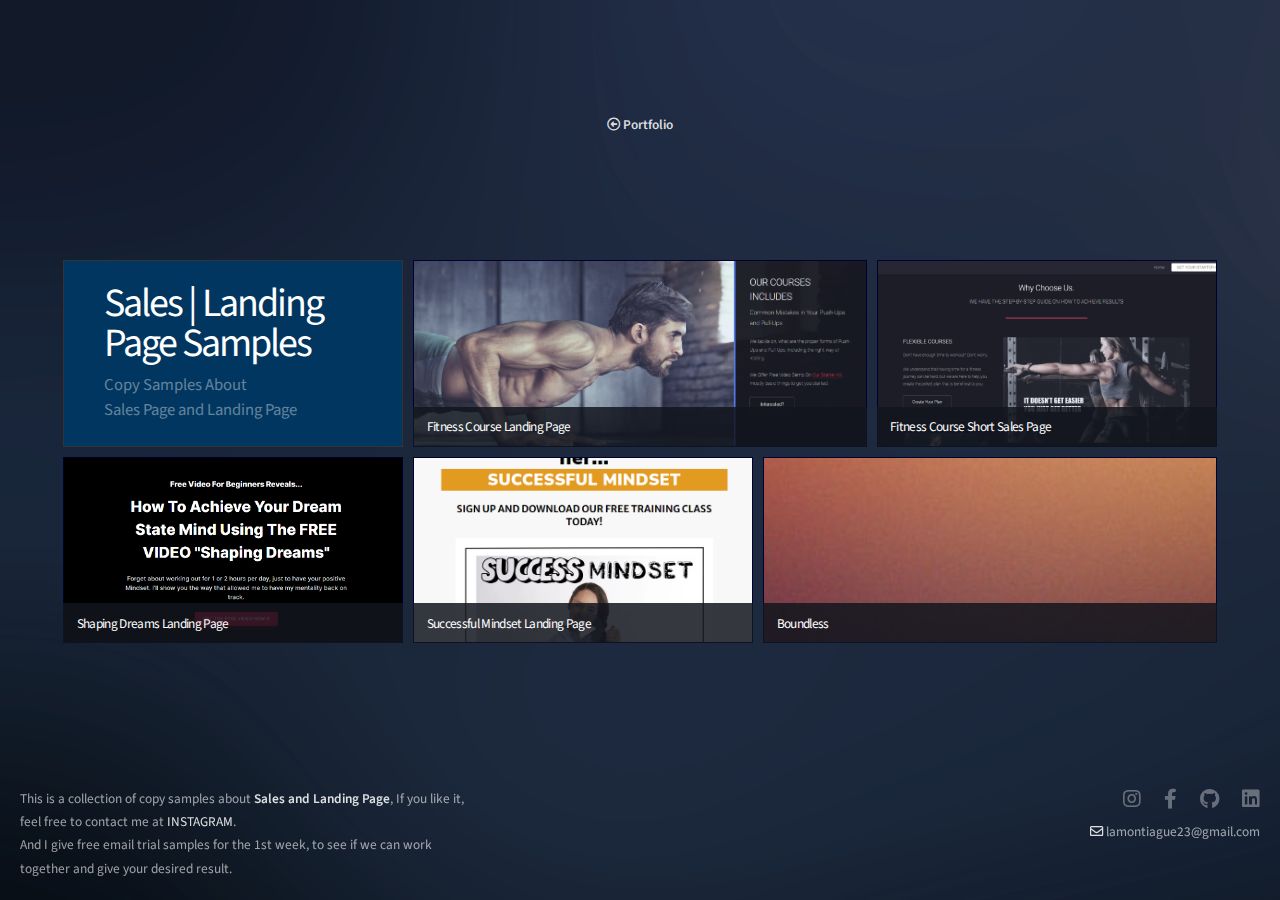
==== LandingSalesPageIndex/index.html @ 5890b009 "Add files via upload" ====
<!DOCTYPE HTML>
<html>
	<head>
		<title>Landing/Sales Page Samples</title>
		<meta charset="utf-8" />
		<meta name="viewport" content="width=device-width, initial-scale=1, user-scalable=no" />
		<link rel="stylesheet" href="assets/css/main.css" />
		<noscript><link rel="stylesheet" href="assets/css/noscript.css" /></noscript>
	</head>
	<body class="is-preload">

		<!-- Wrapper -->
			<div id="wrapper">

				<header id="header" class="alt">
					<a href="../index.html" class="icon fa-arrow-alt-circle-left"><strong> Portfolio</strong></a>
				</header>

				<!-- Main -->
					<section id="main">

						<!-- Items -->
							<div class="items">

								<div class="item intro span-2">
									<h1>Sales | Landing Page Samples</h1>
									<p>Copy Samples About<br />
									Sales Page and Landing Page</p>
								</div>

								<article class="item thumb span-3">
									<h2>Fitness Course Landing Page</h2>
									<a href="fitnessLandingPage/index.html" target="_blank"><img src="images/SalesPage1.png" alt=""></a>
								</article>

								<article class="item thumb span-2">
									<h2>Fitness Course Short Sales Page</h2>
									<a href="FitnessSalesPage/index.html" target="_blank"><img src="images/ShortSalesPage.png" alt=""></a>
								</article>

						
							</div>

						<!-- Items -->
							<div class="items">

								<article class="item thumb span-2">
									<h2>Shaping Dreams Landing Page</h2>
									<a href="LandingPageSample/index.html" target="_blank"><img src="images/LandingPageDream.png" alt=""></a>
								</article>

								<article class="item thumb span-2"><h2>Successful Mindset Landing Page</h2><a href="https://duubu-lm.systeme.io/b05b97c7" target="_blank"><img src="images/Landing Page 3.png" alt=""></a></article>
								<article class="item thumb span-3"><h2>Boundless</h2><a href="images/fulls/07.jpg" class="image"><img src="images/thumbs/07.jpg" alt=""></a></article>
							</div>

					</section>

				<!-- Footer -->
					<section id="footer">
						<section>
							<p>This is a collection of copy samples about <strong>Sales and Landing Page</strong>, If you like it, feel free to contact me at <a href="https://www.instagram.com/duubu.lm/">INSTAGRAM</a>. <BR> And I give free email trial samples for the 1st week, to see if we can work together and give your desired result.
							</p>
						</section>
						<section>
							<ul class="icons">
								<li><a href="https://www.instagram.com/duubu.lm/" class="icon brands alt fa-instagram" target="_blank"><span class="label">Instagram</span></a></li>
											<li><a href="https://www.facebook.com/gaming/lancylotlot" class="icon brands alt fa-facebook-f" target="_blank"><span class="label">Facebook</span></a></li>
											<li><a href="https://github.com/DuubuDubuu" class="icon brands alt fa-github" target="_blank"><span class="label">GitHub</span></a></li>
											<li><a href="https://www.linkedin.com/in/lance-henrik-montiague-41b3991b4/" class="icon brands alt fa-linkedin" target="_blank"><span class="label">LinkedIn</span></a></li>
							</ul>
							<ul class="copyright">
								<li><a href="#" class="icon fa-envelope"></a>  lamontiague23@gmail.com</li>
							</ul>
						</section>
					</section>

			</div>

		<!-- Scripts -->
			<script src="assets/js/jquery.min.js"></script>
			<script src="assets/js/jquery.poptrox.min.js"></script>
			<script src="assets/js/browser.min.js"></script>
			<script src="assets/js/breakpoints.min.js"></script>
			<script src="assets/js/util.js"></script>
			<script src="assets/js/main.js"></script>

	</body>
</html>
---- LandingSalesPageIndex/assets/css/main.css ----
@import url("https://fonts.googleapis.com/css?family=Source+Sans+Pro:400,600");
@import url("fontawesome-all.min.css");

/*
	Parallelism by HTML5 UP
	html5up.net | @ajlkn
	Free for personal and commercial use under the CCA 3.0 license (html5up.net/license)
*/

html, body, div, span, applet, object,
iframe, h1, h2, h3, h4, h5, h6, p, blockquote,
pre, a, abbr, acronym, address, big, cite,
code, del, dfn, em, img, ins, kbd, q, s, samp,
small, strike, strong, sub, sup, tt, var, b,
u, i, center, dl, dt, dd, ol, ul, li, fieldset,
form, label, legend, table, caption, tbody,
tfoot, thead, tr, th, td, article, aside,
canvas, details, embed, figure, figcaption,
footer, header, hgroup, menu, nav, output, ruby,
section, summary, time, mark, audio, video {
	margin: 0;
	padding: 0;
	border: 0;
	font-size: 100%;
	font: inherit;
	vertical-align: baseline;}

article, aside, details, figcaption, figure,
footer, header, hgroup, menu, nav, section {
	display: block;}

body {
	line-height: 1;
}

ol, ul {
	list-style: none;
}

blockquote, q {
	quotes: none;
}

	blockquote:before, blockquote:after, q:before, q:after {
		content: '';
		content: none;
	}

table {
	border-collapse: collapse;
	border-spacing: 0;
}

body {
	-webkit-text-size-adjust: none;
}

mark {
	background-color: transparent;
	color: inherit;
}

input::-moz-focus-inner {
	border: 0;
	padding: 0;
}

input, select, textarea {
	-moz-appearance: none;
	-webkit-appearance: none;
	-ms-appearance: none;
	appearance: none;
}

/* Basic */

	html {
		box-sizing: border-box;
	}

	*, *:before, *:after {
		box-sizing: inherit;
	}

	body {
		background-image: url("images/overlay.png"), -moz-linear-gradient(top, rgba(0, 0, 0, 0) 75%, rgba(0, 0, 0, 0.65)), url("../../images/bg.jpg");
		background-image: url("images/blueblackBackground.png"), -webkit-linear-gradient(top, rgba(0, 0, 0, 0) 75%, rgba(0, 0, 0, 0.65)), url("../../images/bg.jpg");
		background-image: url("images/overlay.png"), -ms-linear-gradient(top, rgba(0, 0, 0, 0) 75%, rgba(0, 0, 0, 0.65)), url("../../images/bg.jpg");
		background-image: url("images/overlay.png"), linear-gradient(top, rgba(0, 0, 0, 0) 75%, rgba(0, 0, 0, 0.65)), url("../../images/bg.jpg");
		background-position: top left, bottom left, auto;
		background-size: auto, 100% 100%, cover;
		background-attachment: fixed;
		background-repeat: repeat, no-repeat, auto;
		position: relative;
		background-color: #150C07;
		line-height: 1.75em;
		overflow-x: hidden;
		overflow-y: auto;
		
	}

		body.is-preload *, body.is-preload *:before, body.is-preload *:after {
			-moz-animation: none !important;
			-webkit-animation: none !important;
			-ms-animation: none !important;
			animation: none !important;
			-moz-transition: none !important;
			-webkit-transition: none !important;
			-ms-transition: none !important;
			transition: none !important;
		}

		@media screen and (max-width: 1280px) {

			body {
				background-attachment: scroll;
			}

		}

		@media screen and (max-width: 736px) {

			body {
				background-attachment: scroll;
				background-size: auto, 100% 100%, 250% auto;
				background-repeat: repeat, no-repeat, no-repeat;
				background-position: top left, bottom left, 50% 0%;
				background-image: url(images/blueblackBackground.png);
			}


		}

	body, input, select, textarea {
		font-family: 'Source Sans Pro';
		font-weight: 400;
		padding: 0;
		font-size: 13pt;
		color: rgba(255, 255, 255, 0.6);
	}

		@media screen and (max-width: 1680px) {

			body, input, select, textarea {
				font-size: 11pt;
			}

		}

		@media screen and (max-width: 1280px) {

			body, input, select, textarea {
				font-size: 10pt;
			}

		}

		@media screen and (max-width: 980px) {

			body, input, select, textarea {
				font-size: 11pt;
			}

		}
 
	a {
		color: #fff;
		color: rgba(255, 255, 255, 0.85);
		text-decoration: none;
		-moz-transition: color 0.25s ease-in-out;
		-webkit-transition: color 0.25s ease-in-out;
		-ms-transition: color 0.25s ease-in-out;
		transition: color 0.25s ease-in-out;
	}

		a:hover {
			color: #d64760;
		}

	h1, h2, h3, h4, h5, h6 {
		font-weight: 400;
		color: #fff;
		letter-spacing: -0.05em;
	}

	strong, b {
		color: #fff;
		color: rgba(255, 255, 255, 0.85);
		font-weight: 600;
	}

/* List */

	ul.icons {
		cursor: default;
		margin: 0 0 0.5em 0;
	}

		ul.icons li {
			display: inline-block;
			font-size: 1.5em;
			margin-left: 1em;
		}

			ul.icons li span {
				display: none;
			}

			ul.icons li a {
				opacity: 0.35;
				color: #fff;
				-moz-transition: opacity 0.25s ease-in-out;
				-webkit-transition: opacity 0.25s ease-in-out;
				-ms-transition: opacity 0.25s ease-in-out;
				transition: opacity 0.25s ease-in-out;
			}

				ul.icons li a:hover {
					opacity: 1.0;
				}

			ul.icons li:first-child {
				margin-left: 0;
			}

		@media screen and (max-width: 736px) {

			ul.icons {
				margin: 0 0 2em 0;
			}

		}

/* Icons */

	.icon {
		text-decoration: none;
		position: relative;
		text-decoration: none;
	}

		.icon:before {
			-moz-osx-font-smoothing: grayscale;
			-webkit-font-smoothing: antialiased;
			display: inline-block;
			font-style: normal;
			font-variant: normal;
			text-rendering: auto;
			line-height: 1;
			text-transform: none !important;
			font-family: 'Font Awesome 5 Free';
			font-weight: 400;
		}

		.icon:before {
			line-height: inherit;
		}

		.icon > .label {
			display: none;
		}

		.icon.solid:before {
			font-weight: 900;
		}

		.icon.brands:before {
			font-family: 'Font Awesome 5 Brands';
		}

/* Wrapper */

	#wrapper {
		min-height: 100vh;
		display: -moz-flex;
		display: -webkit-flex;
		display: -ms-flex;
		display: flex;
		-moz-flex-direction: column;
		-webkit-flex-direction: column;
		-ms-flex-direction: column;
		flex-direction: column;
		-moz-justify-content: space-between;
		-webkit-justify-content: space-between;
		-ms-justify-content: space-between;
		justify-content: space-between;
		-moz-align-items: center;
		-webkit-align-items: center;
		-ms-align-items: center;
		align-items: center;
		-moz-transition: -moz-filter 0.5s ease-in-out;
		-webkit-transition: -webkit-filter 0.5s ease-in-out;
		-ms-transition: -ms-filter 0.5s ease-in-out;
		transition: filter 0.5s ease-in-out;
	}

		#wrapper:before {
			content: '';
			display: block;
		}

		body.is-poptrox-visible #wrapper {
			-moz-filter: blur(0.25em);
			-webkit-filter: blur(0.25em);
			-ms-filter: blur(0.25em);
			filter: blur(0.25em);
		}

		@media screen and (max-width: 736px) {

			#wrapper {
				min-height: 0;
			}

		}

/* Scroll Zone */

	.scrollZone {
		position: fixed;
		width: 6rem;
		height: 100vh;
		cursor: -moz-grab;
		cursor: -webkit-grab;
		cursor: -ms-grab;
		cursor: grab;
		z-index: 10001;
	}

		.scrollZone.left {
			left: 0;
		}

		.scrollZone.right {
			right: 0;
		}

		@media screen and (max-width: 736px) {

			.scrollZone {
				display: none;
			}

		}

/* Main */

	#main {
		-moz-transition: opacity 1s ease-in-out;
		-webkit-transition: opacity 1s ease-in-out;
		-ms-transition: opacity 1s ease-in-out;
		transition: opacity 1s ease-in-out;
		-moz-transition-delay: 0.5s;
		-webkit-transition-delay: 0.5s;
		-ms-transition-delay: 0.5s;
		transition-delay: 0.5s;
		position: relative;
		z-index: 1;
		width: -moz-min-content;
		width: -webkit-min-content;
		width: -ms-min-content;
		width: min-content;
		max-width: 100vw;
		overflow-x: hidden;
		-webkit-overflow-scrolling: touch;
		padding: 5px;
	}

		#main .items {
			display: -moz-flex;
			display: -webkit-flex;
			display: -ms-flex;
			display: flex;
		}

			#main .items > :last-child { /*right-border*/
			    padding-right: 10px;
			}

		#main .item {
			-moz-flex-grow: 0;
			-webkit-flex-grow: 0;
			-ms-flex-grow: 0;
			flex-grow: 0;
			-moz-flex-shrink: 0;
			-webkit-flex-shrink: 0;
			-ms-flex-shrink: 0;
			flex-shrink: 0;
			margin: 5px;
			height: 16em;
			box-shadow: url("images/Blank_Background.png");
		}

			#main .item.span-1 {
				width: 20em;
			}

			#main .item.span-2 {
				width: 30em;
			}

			#main .item.span-3 {
				width: 40em;
			}

			#main .item.intro {
				background-color: #918a8a;
				background-image: url("images/sampleBackground.jpg");
				border: 1.5px solid #333333;
				display: -moz-flex;
				display: -webkit-flex;
				display: -ms-flex;
				display: flex;
				-moz-flex-direction: column;
				-webkit-flex-direction: column;
				-ms-flex-direction: column;
				flex-direction: column;
				-moz-justify-content: center;
				-webkit-justify-content: center;
				-ms-justify-content: center;
				justify-content: center;
				padding: 1em 3em;
			
			}

				#main .item.intro h1 {
					font-size: 3em;
					line-height: 1em;
				}

				#main .item.intro p {
					font-size: 1.25em;
					line-height: 1.5em;
					margin: 0.5em 0 0 0;
					opacity: 0.65;
				}

			#main .item.thumb {
				display: block;
				position: relative;
				background: rgba(255, 255, 255, 0.25);
				cursor: default;
			}

				#main .item.thumb h2 {
					position: absolute;
					bottom: 0;
					left: 0;
					background: rgba(18, 21, 29, 0.85);
					width: 100%;
					padding: 1em;
					font-weight: 400;
					line-height: 1em;
					z-index: 2;
				}

				#main .item.thumb img {
					display: block;
					z-index: 1;
					position: absolute;
					top: 0;
					left: 0;
					width: 100%;
					height: 100%;
					-moz-object-fit: cover;
					-webkit-object-fit: cover;
					-ms-object-fit: cover;
					object-fit: cover;
					-moz-object-position: center;
					-webkit-object-position: center;
					-ms-object-position: center;
					object-position: center;
					-moz-transition: opacity 0.75s ease-in-out;
					-webkit-transition: opacity 0.75s ease-in-out;
					-ms-transition: opacity 0.75s ease-in-out;
					transition: opacity 0.75s ease-in-out;
					-moz-transition-delay: 1.25s;
					-webkit-transition-delay: 1.25s;
					-ms-transition-delay: 1.25s;
					transition-delay: 1.25s;
					border: 1.5px solid #000033;
				}

				#main .item.thumb.delay-1 img {
					-moz-transition-delay: 1.375s;
					-webkit-transition-delay: 1.375s;
					-ms-transition-delay: 1.375s;
					transition-delay: 1.375s;
				}

				#main .item.thumb.delay-2 img {
					-moz-transition-delay: 1.5s;
					-webkit-transition-delay: 1.5s;
					-ms-transition-delay: 1.5s;
					transition-delay: 1.5s;
				}

				#main .item.thumb.delay-3 img {
					-moz-transition-delay: 1.625s;
					-webkit-transition-delay: 1.625s;
					-ms-transition-delay: 1.625s;
					transition-delay: 1.625s;
				}

				#main .item.thumb.delay-4 img {
					-moz-transition-delay: 1.75s;
					-webkit-transition-delay: 1.75s;
					-ms-transition-delay: 1.75s;
					transition-delay: 1.75s;
				}

				#main .item.thumb.delay-5 img {
					-moz-transition-delay: 1.875s;
					-webkit-transition-delay: 1.875s;
					-ms-transition-delay: 1.875s;
					transition-delay: 1.875s;
				}

				#main .item.thumb.delay-6 img {
					-moz-transition-delay: 2s;
					-webkit-transition-delay: 2s;
					-ms-transition-delay: 2s;
					transition-delay: 2s;
				}

		body.is-preload #main {
			opacity: 0;
		}

			body.is-preload #main .item.thumb img {
				opacity: 0;
			}

		@media screen and (max-width: 1680px) {

			#main .item {
				height: 14em;
			}

				#main .item.span-1 {
					width: 17em;
				}

				#main .item.span-2 {
					width: 25.5em;
				}

				#main .item.span-3 {
					width: 34em;
				}

		}

		@media screen and (max-width: 736px) {

			#main {
				width: 100%;
				overflow-x: hidden;
				overflow-y: auto;
				padding: 2.5px;
			}

				#main .items {
					-moz-flex-wrap: wrap;
					-webkit-flex-wrap: wrap;
					-ms-flex-wrap: wrap;
					flex-wrap: wrap;
					-moz-justify-content: center;
					-webkit-justify-content: center;
					-ms-justify-content: center;
					justify-content: center;
				}

					#main .items > :last-child {
						border-right: 0;
					}

				#main .item {
					-moz-flex-grow: 1;
					-webkit-flex-grow: 1;
					-ms-flex-grow: 1;
					flex-grow: 1;
					-moz-flex-shrink: 1;
					-webkit-flex-shrink: 1;
					-ms-flex-shrink: 1;
					flex-shrink: 1;
					width: calc(50vw - 15px) !important;
					margin: 2.5px;					
				}

					#main .item.intro {
						width: calc(100vw - 20px) !important;
						text-align: center;
						height: auto;
						padding: 3em;
					}

						#main .item.intro h1 {
							font-size: 2em;
						}

						#main .item.intro p {
							font-size: 1em;
						}

				/*	#main .item.thumb h2 {
						display: none;
					} */ 

		}

		@media screen and (max-width: 480px) {

			#main .item {
				height: 10em;
			}

		}

/* Header */

#header nav {
	display: -moz-flex;
	display: -webkit-flex;
	display: -ms-flex;
	display: flex;
	-moz-justify-content: -moz-flex-end;
	-webkit-justify-content: -webkit-flex-end;
	-ms-justify-content: -ms-flex-end;
	justify-content: flex-end;
	-moz-flex-grow: 1;
	-webkit-flex-grow: 1;
	-ms-flex-grow: 1;
	flex-grow: 1;
	height: inherit;
	line-height: inherit;
}


	#footer {
		width: 100%;
		padding: 1.5em;
		display: -moz-flex;
		display: -webkit-flex;
		display: -ms-flex;
		display: flex;
		-moz-justify-content: space-between;
		-webkit-justify-content: space-between;
		-ms-justify-content: space-between;
		justify-content: space-between;
		position: relative;
		z-index: 10002;
	}

		#footer > section:first-child {
			text-align: left;
			max-width: 36em;
			padding-right: 2em;
		}

		#footer > section:last-child {
			text-align: right;
			max-width: 36em;
		}

		#footer h2 {
			font-size: 2.25em;
			margin: 0 0 1em 0;
		}

		#footer .copyright li {
			display: inline-block;
			margin-left: 1em;
			padding-left: 1em;
			border-left: solid 1px rgba(255, 255, 255, 0.25);
			line-height: 1em;
		}

			#footer .copyright li:first-child {
				border-left: 0;
				margin-left: 0;
				padding-left: 0;
			}

		@media screen and (max-width: 980px) {

			#footer {
				-moz-flex-direction: column;
				-webkit-flex-direction: column;
				-ms-flex-direction: column;
				flex-direction: column;
			}

				#footer > section:first-child {
					width: 100%;
					padding-right: 0;
				}

				#footer > section:last-child {
					text-align: left;
					margin: 1.5em 0 0 0;
					width: 100%;
				}

		}

		@media screen and (max-width: 736px) {

			#footer {
				text-align: center;
				padding: 3em;
			}

				#footer > section:first-child {
					text-align: center;
					max-width: 100%;
				}

				#footer > section:last-child {
					text-align: center;
					max-width: 100%;
				}

				#footer .copyright li {
					display: block;
					margin: 0.75em 0 0 0;
					padding-left: 0;
					border-left: 0;
				}

					#footer .copyright li:first-child {
						margin-top: 0;
					}

		}

/* Popup */

	.poptrox-popup {
		background: #1a1f2c;
		background: rgba(18, 21, 29, 0.9);
		box-shadow: 0px 0px 0px 7px rgb(0, 45, 75), 0px 10px 60px 10px rgba(8, 11, 19, 0.55);
		cursor: default;
	}

		.poptrox-popup .loader {
			display: block;
			width: 48px;
			height: 48px;
			position: absolute;
			top: 50%;
			left: 50%;
			margin: -24px 0 0 -24px;
			background: url("images/loader.gif");
			opacity: 0.25;
		}

		.poptrox-popup .caption {
			position: absolute;
			bottom: 0;
			left: 0;
			background: #090f1b;
			background: rgba(18, 21, 29, 0.85);
			display: block;
			width: 100%;
			line-height: 40px;
			text-align: center;
			font-size: 1.25em;
			color: #fff;
		}

		.poptrox-popup .nav-next, .poptrox-popup .nav-previous {
			text-decoration: none;
			font-weight: normal;
			font-style: normal;
			-moz-transition: opacity 0.25s ease-in-out;
			-webkit-transition: opacity 0.25s ease-in-out;
			-ms-transition: opacity 0.25s ease-in-out;
			transition: opacity 0.25s ease-in-out;
			opacity: 0.35;
		}

			.poptrox-popup .nav-next:hover, .poptrox-popup .nav-previous:hover {
				opacity: 1.0;
			}

		.poptrox-popup .nav-next, .poptrox-popup .nav-previous {
			text-decoration: none;
			text-transform: none !important;
			width: 150px;
			height: 57px;
			position: absolute;
			bottom: 0;
			cursor: pointer;
			font-size: 3em;
			line-height: 75px;
		}

			.poptrox-popup .nav-next:before, .poptrox-popup .nav-previous:before {
				-moz-osx-font-smoothing: grayscale;
				-webkit-font-smoothing: antialiased;
				display: inline-block;
				font-style: normal;
				font-variant: normal;
				text-rendering: auto;
				line-height: 1;
				text-transform: none !important;
				font-family: 'Font Awesome 5 Free';
				font-weight: 900;
			}

		.poptrox-popup .nav-next {
			right: 0;
			text-align: right;
			padding-right: 30px;
		}

			.poptrox-popup .nav-next:before {
				content: '\f105';
			}

		.poptrox-popup .nav-previous {
			left: 0;
			text-align: left;
			padding-left: 30px;
		}

			.poptrox-popup .nav-previous:before {
				content: '\f104';
			}

		@media screen and (max-width: 736px) {

			.poptrox-popup {
				background: #0a0f1c;
				box-shadow: 0px 0px 30px 10px rgba(8, 11, 19, 0.85);
				border: solid 2.5px #fff;
				-moz-box-sizing: content-box;
				-webkit-box-sizing: content-box;
				-ms-box-sizing: content-box;
				box-sizing: content-box;
			}

				.poptrox-popup .caption {
					display: none !important;
				}

				.poptrox-popup .nav-next {
					display: none !important;
				}

				.poptrox-popup .nav-previous {
					display: none !important;
				}

		}
---- LandingSalesPageIndex/assets/css/noscript.css ----
/*
	Parallelism by HTML5 UP
	html5up.net | @ajlkn
	Free for personal and commercial use under the CCA 3.0 license (html5up.net/license)
*/

/* Main */

	#main {
		opacity: 1 !important;
		overflow-x: auto !important;
	}

		#main .item.thumb img {
			opacity: 1 !important;
		}
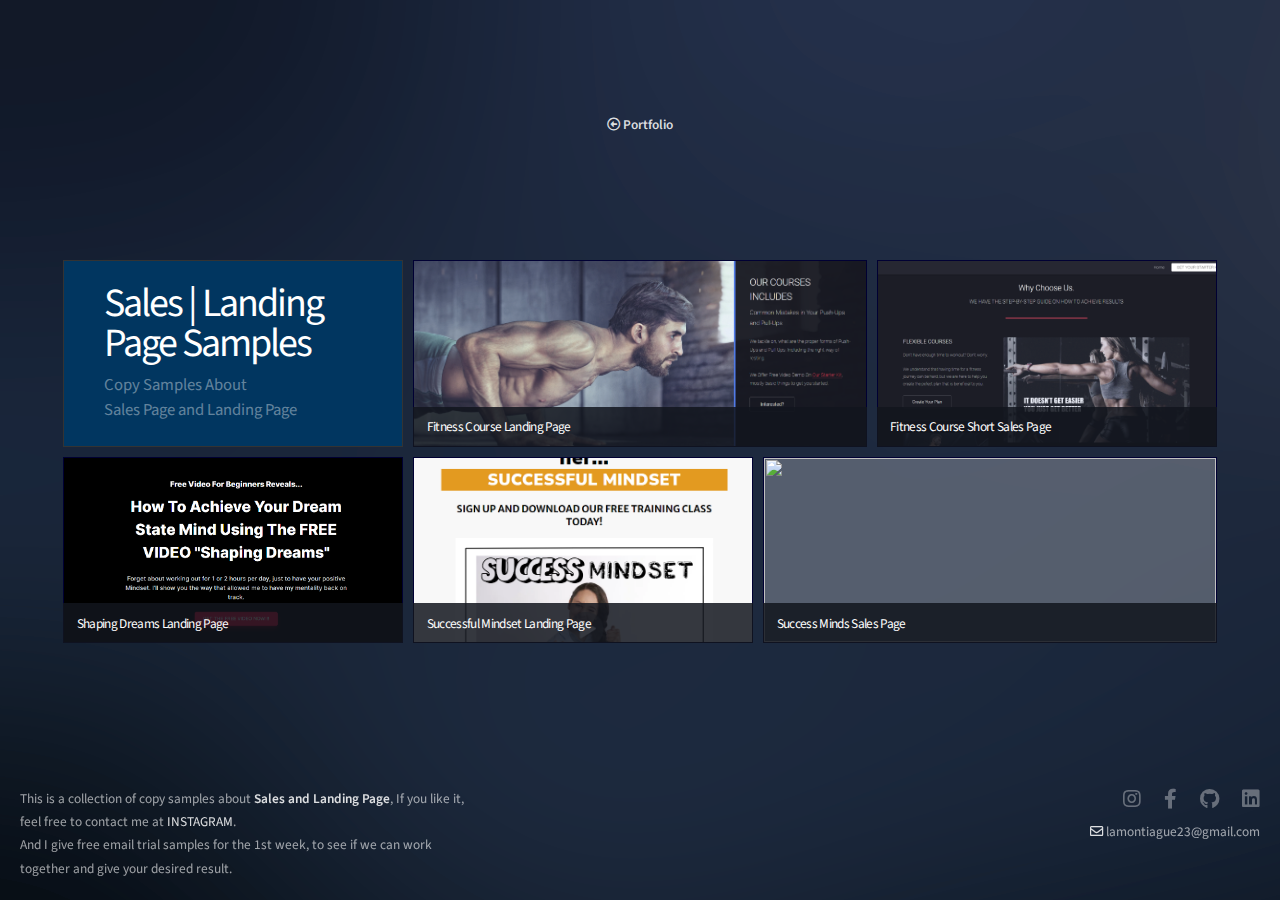
==== commit ab98df97: "Update index.html" ====
--- a/LandingSalesPageIndex/index.html
+++ b/LandingSalesPageIndex/index.html
@@ -50,7 +50,7 @@
 								</article>
 
 								<article class="item thumb span-2"><h2>Successful Mindset Landing Page</h2><a href="https://duubu-lm.systeme.io/b05b97c7" target="_blank"><img src="images/Landing Page 3.png" alt=""></a></article>
-								<article class="item thumb span-3"><h2>Boundless</h2><a href="images/fulls/07.jpg" class="image"><img src="images/thumbs/07.jpg" alt=""></a></article>
+								<article class="item thumb span-3"><h2>Success Minds Sales Page</h2><a href="https://duubu-lm.systeme.io/02b06638" class="image"><img src="images/SalesPage2_Book.png" alt=""></a></article>
 							</div>
 
 					</section>
@@ -85,4 +85,4 @@
 			<script src="assets/js/main.js"></script>
 
 	</body>
-</html>+</html>
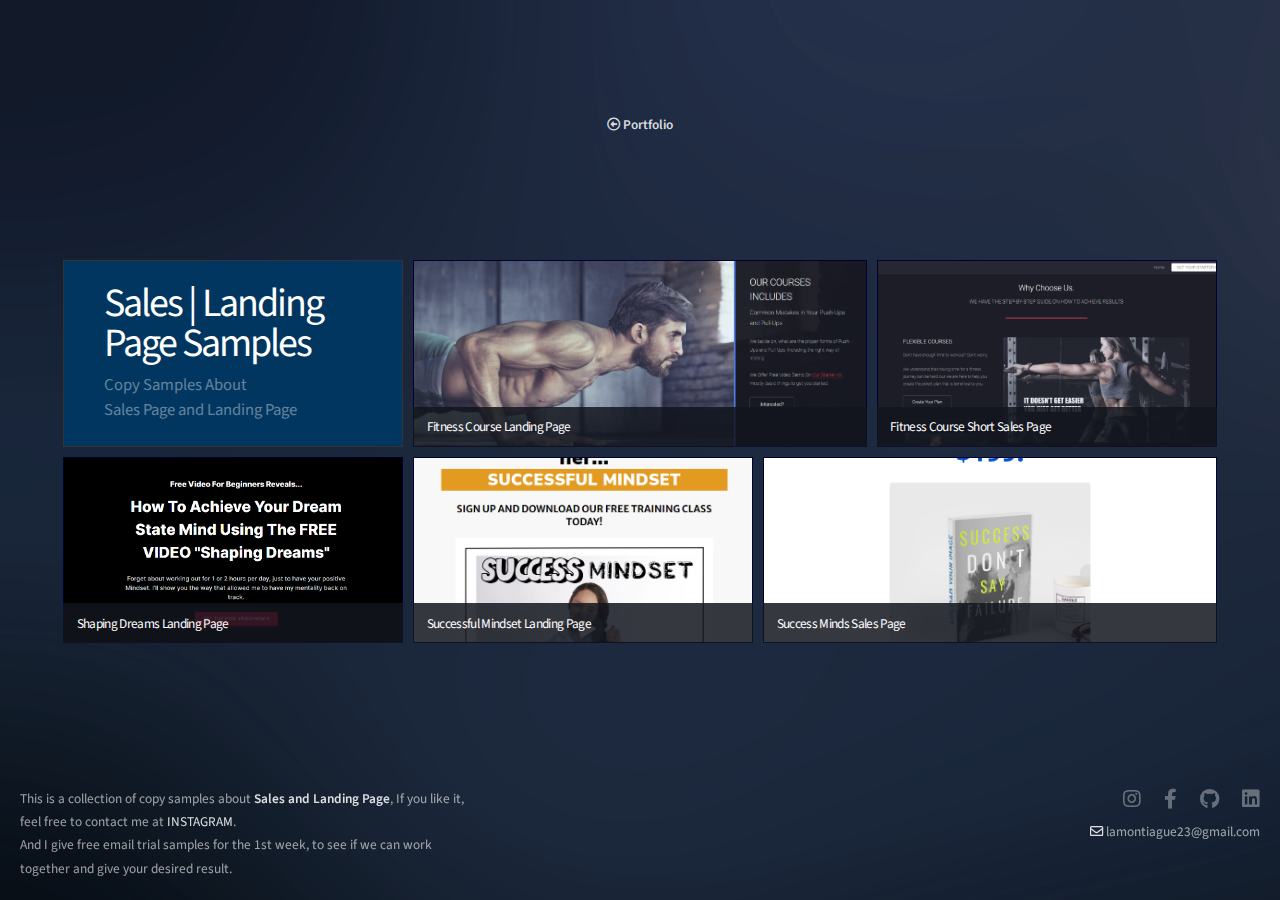
==== commit 8636f95d: "Update index.html" ====
--- a/LandingSalesPageIndex/index.html
+++ b/LandingSalesPageIndex/index.html
@@ -50,7 +50,7 @@
 								</article>
 
 								<article class="item thumb span-2"><h2>Successful Mindset Landing Page</h2><a href="https://duubu-lm.systeme.io/b05b97c7" target="_blank"><img src="images/Landing Page 3.png" alt=""></a></article>
-								<article class="item thumb span-3"><h2>Success Minds Sales Page</h2><a href="https://duubu-lm.systeme.io/02b06638" class="image"><img src="images/SalesPage2_Book.png" alt=""></a></article>
+								<article class="item thumb span-3"><h2>Success Minds Sales Page</h2><a href="https://duubu-lm.systeme.io/02b06638" target="_blank"><img src="images/SalesPage2_Book.png" alt=""></a></article>
 							</div>
 
 					</section>
